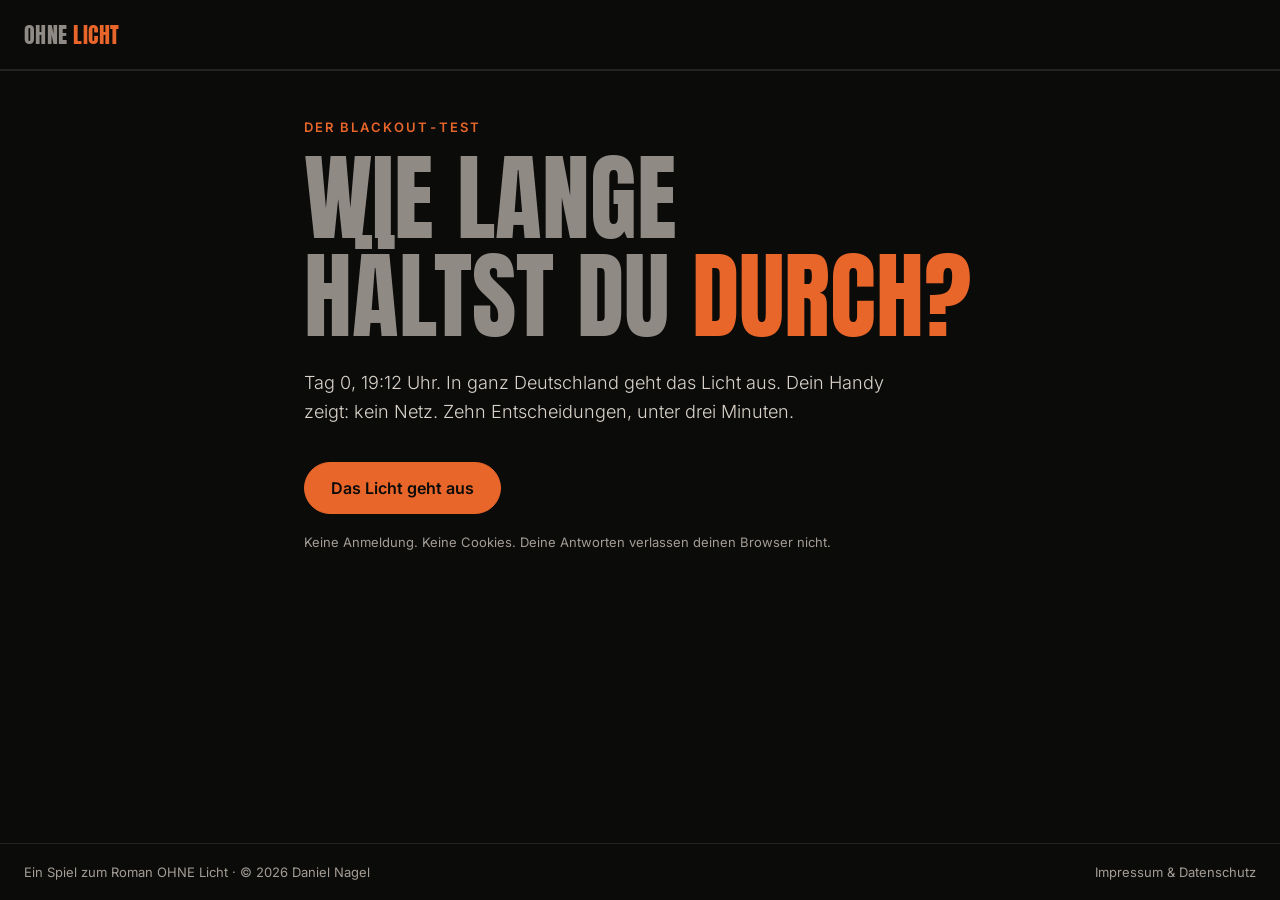
==== test.html @ 7029ccef "Blackout-Test (Prototyp): 10 Fragen, teilbares Ergebnis, Buchwerbung Ergebnis per Link (#ergebnis-…)" ====
<!doctype html>
<html lang="de">
<head>
<meta charset="utf-8">
<meta name="viewport" content="width=device-width, initial-scale=1">
<title>Wie lange hältst du durch? – Der Blackout-Test zu OHNE Licht</title>
<meta name="description" content="Das Licht geht aus. Dein Handy auch. 10 Fragen, unter 3 Minuten: Wie lange würdest du einen Blackout durchhalten? Der Test zum Thriller OHNE Licht von Daniel Nagel.">
<meta name="robots" content="noindex">
<meta name="theme-color" content="#0b0b0a">
<meta property="og:title" content="Wie lange hältst du durch?">
<meta property="og:description" content="Das Licht geht aus. Dein Handy auch. Der Blackout-Test zu OHNE Licht.">
<meta property="og:image" content="assets/cover.jpg">
<link rel="preload" href="assets/fonts/anton-latin-400-normal.woff2" as="font" type="font/woff2" crossorigin>
<link rel="stylesheet" href="test.css">
</head>
<body data-share-url="https://dna20717.github.io/Survivalstory/test.html" data-home="./">
<div class="page">

  <header class="top">
    <a class="brand" href="./" data-home-link>Ohne <span>Licht</span></a>
    <span class="top-meta" id="meta" aria-live="polite"></span>
  </header>

  <div class="progress" aria-hidden="true"><div class="progress-bar" id="bar"></div></div>

  <main class="stage" id="stage">

    <!-- Start -->
    <section class="view" id="v-intro">
      <p class="kicker">Der Blackout-Test</p>
      <h1 class="big">Wie lange<br>hältst du <span class="hot">durch?</span></h1>
      <p class="lead">Tag 0, 19:12 Uhr. In ganz Deutschland geht das Licht aus. Dein Handy zeigt: kein Netz. Zehn Entscheidungen, unter drei Minuten.</p>
      <button class="btn btn-solid" type="button" id="start">Das Licht geht aus</button>
      <p class="fine">Keine Anmeldung. Keine Cookies. Deine Antworten verlassen deinen Browser nicht.</p>
    </section>

    <!-- Frage -->
    <section class="view" id="v-q" hidden>
      <p class="kicker" id="q-time"></p>
      <p class="scene" id="q-scene"></p>
      <h2 class="question" id="q-text" tabindex="-1"></h2>
      <div class="answers" id="q-answers" role="group" aria-labelledby="q-text"></div>
      <button class="back" type="button" id="back">
        <svg width="16" height="16" viewBox="0 0 24 24" fill="none" stroke="currentColor" stroke-width="2" stroke-linecap="round" stroke-linejoin="round" aria-hidden="true"><path d="M19 12H5"/><path d="M11 18l-6-6 6-6"/></svg>
        Zurück
      </button>
    </section>

    <!-- Ergebnis -->
    <section class="view view-result" id="v-result" hidden>
      <p class="kicker" id="r-kicker">Dein Ergebnis</p>
      <div class="days">
        <span class="days-num" id="r-days">0</span>
        <span class="days-unit" id="r-unit">Tage</span>
      </div>
      <h1 class="tier" id="r-tier"></h1>
      <p class="verdict" id="r-verdict"></p>

      <div class="cards">
        <div class="card-mini">
          <p class="card-label">Dein Engpass</p>
          <p class="card-title" id="r-weak-title"></p>
          <p class="card-text" id="r-weak-text"></p>
        </div>
        <div class="card-mini">
          <p class="card-label">Dein Pluspunkt</p>
          <p class="card-title" id="r-plus-title"></p>
          <p class="card-text" id="r-plus-text"></p>
        </div>
      </div>

      <div class="share" id="r-share">
        <a class="btn btn-solid" id="r-wa" href="#" target="_blank" rel="noopener">
          <svg width="18" height="18" viewBox="0 0 24 24" fill="none" stroke="currentColor" stroke-width="2" stroke-linecap="round" stroke-linejoin="round" aria-hidden="true"><path d="M21 11.5a8.4 8.4 0 0 1-12.4 7.4L3 21l2.1-5.4A8.4 8.4 0 1 1 21 11.5z"/></svg>
          Per WhatsApp teilen
        </a>
        <button class="btn btn-line" type="button" id="r-copy">Link kopieren</button>
      </div>
      <p class="copied" id="r-copied" aria-live="polite"></p>
      <button class="btn btn-ghost" type="button" id="r-again">Test neu starten</button>

      <section class="book" aria-labelledby="book-h">
        <div class="book-cover">
          <img src="assets/cover.jpg" width="800" height="1280" alt="Buchcover OHNE Licht von Daniel Nagel" loading="lazy">
        </div>
        <div class="book-body">
          <p class="kicker">Der Roman zum Test</p>
          <h2 class="book-h" id="book-h">Wie lange halten David, Christina und Babba durch?</h2>
          <p class="book-text">In einer Nacht im September gehen in ganz Deutschland die Lichter aus. Ein Vater im Westerwald, eine Studentin in Berlin und ein Biker bei Siegen kämpfen ums Überleben und um die Menschen, die sie lieben.</p>
          <p class="book-quote">„Morgen ist bestimmt alles wieder normal.“</p>
          <div class="shops">
            <a class="btn btn-line" href="https://www.amazon.de/dp/3384962680" target="_blank" rel="noopener">Amazon</a>
            <a class="btn btn-line" href="https://www.thalia.de/shop/home/artikeldetails/A1082127391" target="_blank" rel="noopener">Thalia</a>
            <a class="btn btn-line" href="https://shop.tredition.com/booktitle/OHNE_Licht/W-671-475-716" target="_blank" rel="noopener">tredition</a>
          </div>
        </div>
      </section>

      <section class="real">
        <p class="card-label">Willst du es genau wissen?</p>
        <p class="real-text">Dieser Test ist ein Spiel zum Roman. Die Werte orientieren sich an den Empfehlungen des Bundesamts für Bevölkerungsschutz und Katastrophenhilfe (BBK), ersetzen aber keine echte Vorsorge.</p>
        <ul class="real-links">
          <li><a href="https://www.bbk.bund.de/DE/Warnung-Vorsorge/Vorsorge/Ratgeber-Checkliste/ratgeber-checkliste_node.html" target="_blank" rel="noopener">BBK: Ratgeber und Checkliste für die Notfallvorsorge</a></li>
          <li><a href="https://www.ernaehrungsvorsorge.de/private-vorsorge/notvorrat/vorratskalkulator/" target="_blank" rel="noopener">Vorratskalkulator: Wie viel brauchst du für 10 Tage?</a></li>
        </ul>
      </section>
    </section>

    <noscript><p class="lead">Für diesen Test brauchst du JavaScript. Es speichert nichts und schickt nichts weg.</p></noscript>
  </main>

  <footer class="foot">
    <span>Ein Spiel zum Roman OHNE Licht · © 2026 Daniel Nagel</span>
    <a href="./#rechtliches" data-legal-link>Impressum &amp; Datenschutz</a>
  </footer>

</div>
<script src="test.js"></script>
</body>
</html>
---- test.css ----
@font-face{font-family:Anton;font-style:normal;font-weight:400;font-display:swap;src:url(assets/fonts/anton-latin-400-normal.woff2) format("woff2")}
@font-face{font-family:Inter;font-style:normal;font-weight:300;font-display:swap;src:url(assets/fonts/inter-latin-300-normal.woff2) format("woff2")}
@font-face{font-family:Inter;font-style:normal;font-weight:400;font-display:swap;src:url(assets/fonts/inter-latin-400-normal.woff2) format("woff2")}
@font-face{font-family:Inter;font-style:normal;font-weight:600;font-display:swap;src:url(assets/fonts/inter-latin-600-normal.woff2) format("woff2")}

:root{--accent:#e8662a;--bg:#0b0b0a;--panel:#141311;--ink:#f2ede6;--soft:#d9d3ca;--muted:#a39d95;--line:#262420;--stone:#8f8a84}
*{box-sizing:border-box}
[hidden]{display:none!important}
html{background:var(--bg)}
body{margin:0;background:var(--bg);color:var(--ink);font-family:Inter,system-ui,sans-serif;-webkit-font-smoothing:antialiased}
a{color:var(--accent)}
a:hover{color:#ff8a52}
.page{min-height:100vh;min-height:100svh;display:flex;flex-direction:column}

/* Kopf */
.top{display:flex;align-items:center;justify-content:space-between;gap:16px;padding:18px 24px}
.brand{font-family:Anton,Impact,sans-serif;font-size:22px;letter-spacing:.02em;text-transform:uppercase;color:var(--stone);text-decoration:none}
.brand span{color:var(--accent)}
.brand:hover{color:var(--soft)}
.top-meta{font-size:13px;font-weight:600;letter-spacing:.12em;color:var(--muted);font-variant-numeric:tabular-nums}
.progress{height:2px;background:var(--line)}
.progress-bar{height:100%;width:0;background:var(--accent);transition:width .5s cubic-bezier(.2,.7,.2,1)}

/* Bühne */
.stage{flex:1 1 auto;width:100%;max-width:720px;margin:0 auto;padding:48px 24px 64px}
.view{animation:in .5s cubic-bezier(.2,.7,.2,1) both}
.view.is-leaving{animation:out .22s ease both}
@keyframes in{from{opacity:0;transform:translateY(14px)}to{opacity:1;transform:none}}
@keyframes out{to{opacity:0;transform:translateY(-10px)}}

.kicker{margin:0 0 14px;font-size:13px;font-weight:600;letter-spacing:.16em;text-transform:uppercase;color:var(--accent);font-variant-numeric:tabular-nums}
.big{margin:0 0 24px;font-family:Anton,Impact,sans-serif;font-weight:400;font-size:clamp(52px,11vw,96px);line-height:1.02;text-transform:uppercase;color:var(--stone)}
.hot{color:var(--accent)}
.lead{margin:0 0 36px;font-size:18px;font-weight:300;line-height:1.6;color:var(--soft);max-width:34em}
.fine{margin:20px 0 0;font-size:13px;color:var(--muted)}

/* Buttons */
.btn{display:inline-flex;align-items:center;justify-content:center;gap:10px;min-height:52px;padding:0 26px;border-radius:999px;font:600 16px/1 Inter,system-ui,sans-serif;text-decoration:none;cursor:pointer;transition:transform .2s ease,background-color .2s ease,color .2s ease,box-shadow .2s ease,border-color .2s ease}
.btn-solid{background:var(--accent);color:var(--bg);border:1.5px solid var(--accent)}
.btn-solid:hover{background:#ff7a3d;color:var(--bg);transform:translateY(-2px);box-shadow:0 10px 30px rgba(232,102,42,.28)}
.btn-line{background:transparent;color:var(--ink);border:1.5px solid var(--accent)}
.btn-line:hover{background:var(--accent);color:var(--bg);transform:translateY(-2px)}
.btn-ghost{background:transparent;color:var(--muted);border:1.5px solid var(--line);margin-top:12px}
.btn-ghost:hover{color:var(--ink);border-color:var(--stone)}
.btn:focus-visible,.answer:focus-visible,.back:focus-visible{outline:2px solid var(--ink);outline-offset:4px}

/* Frage */
.scene{margin:0 0 10px;font-size:17px;font-weight:300;font-style:italic;line-height:1.55;color:var(--muted)}
.question{margin:0 0 28px;font-size:clamp(24px,5vw,32px);font-weight:600;line-height:1.25;color:var(--ink);outline:none}
.answers{display:flex;flex-direction:column;gap:12px}
.answer{all:unset;box-sizing:border-box;cursor:pointer;display:flex;align-items:center;gap:16px;min-height:60px;padding:14px 18px;border:1.5px solid var(--line);border-radius:14px;background:var(--panel);font-size:16px;line-height:1.4;color:var(--soft);transition:border-color .2s ease,background-color .2s ease,transform .2s ease,color .2s ease}
.answer:hover{border-color:var(--stone);color:var(--ink)}
.answer .key{flex:0 0 auto;width:30px;height:30px;border-radius:999px;border:1.5px solid var(--stone);display:flex;align-items:center;justify-content:center;font-size:13px;font-weight:600;color:var(--stone);transition:inherit}
.answer.is-picked{border-color:var(--accent);background:#1c1410;color:var(--ink);transform:scale(.99)}
.answer.is-picked .key{background:var(--accent);border-color:var(--accent);color:var(--bg)}
.answer.was-picked{border-color:#5a3a28}
.back{all:unset;cursor:pointer;display:inline-flex;align-items:center;gap:8px;min-height:44px;margin-top:22px;font-size:14px;color:var(--muted)}
.back:hover{color:var(--ink)}
.back[hidden]{display:none}

/* Ergebnis */
.days{display:flex;align-items:baseline;gap:16px;margin:0 0 6px}
.days-num{font-family:Anton,Impact,sans-serif;font-size:clamp(110px,26vw,190px);line-height:.95;color:var(--accent);font-variant-numeric:tabular-nums}
.days-unit{font-family:Anton,Impact,sans-serif;font-size:clamp(36px,8vw,56px);text-transform:uppercase;color:var(--stone)}
.tier{margin:0 0 14px;font-family:Anton,Impact,sans-serif;font-weight:400;font-size:clamp(34px,7vw,48px);line-height:1.05;text-transform:uppercase;color:var(--ink)}
.verdict{margin:0 0 32px;font-size:18px;font-weight:300;line-height:1.6;color:var(--soft);max-width:34em}
.cards{display:grid;grid-template-columns:repeat(auto-fit,minmax(240px,1fr));gap:14px;margin:0 0 32px}
.card-mini{padding:20px;border:1px solid var(--line);border-radius:14px;background:var(--panel)}
.card-label{margin:0 0 8px;font-size:12px;font-weight:600;letter-spacing:.16em;text-transform:uppercase;color:var(--muted)}
.card-title{margin:0 0 6px;font-size:20px;font-weight:600;color:var(--ink)}
.card-text{margin:0;font-size:15px;line-height:1.55;color:var(--soft)}
.share{display:flex;flex-wrap:wrap;gap:12px}
.copied{min-height:20px;margin:10px 0 0;font-size:13px;color:var(--muted)}

/* Buch */
.book{display:grid;grid-template-columns:minmax(0,200px) minmax(0,1fr);gap:32px;align-items:center;margin:56px 0 0;padding:32px;border:1px solid var(--line);border-radius:18px;background:linear-gradient(180deg,#151311,#0f0e0c)}
.book-cover img{display:block;width:100%;height:auto;border-radius:4px;box-shadow:0 20px 50px rgba(0,0,0,.7),0 0 60px rgba(232,102,42,.09),0 0 0 1px rgba(255,255,255,.1)}
.book-h{margin:0 0 12px;font-family:Anton,Impact,sans-serif;font-weight:400;font-size:clamp(26px,5vw,34px);line-height:1.1;text-transform:uppercase;color:var(--ink)}
.book-text{margin:0 0 12px;font-size:16px;font-weight:300;line-height:1.6;color:var(--soft)}
.book-quote{margin:0 0 22px;font-size:17px;font-weight:300;font-style:italic;color:#c9c3ba}
.shops{display:flex;flex-wrap:wrap;gap:10px}
.shops .btn{min-width:120px}

.real{margin:40px 0 0;padding-top:28px;border-top:1px solid var(--line)}
.real-text{margin:0 0 12px;font-size:14px;line-height:1.6;color:var(--muted)}
.real-links{margin:0;padding:0;list-style:none;display:flex;flex-direction:column;gap:8px;font-size:15px}
.real-links a{text-decoration:none;border-bottom:1px solid rgba(232,102,42,.4)}

/* Fuß */
.foot{display:flex;flex-wrap:wrap;justify-content:space-between;gap:8px 24px;padding:20px 24px;border-top:1px solid var(--line);font-size:13px;color:var(--muted)}
.foot a{color:var(--muted);text-decoration:none}
.foot a:hover{color:var(--ink)}

@media (max-width:640px){
  .stage{padding:32px 20px 48px}
  .book{grid-template-columns:1fr;padding:24px;gap:24px}
  .book-cover{max-width:200px}
  .share .btn,.shops .btn{flex:1 1 100%}
  .btn-ghost{width:100%}
}
@media (prefers-reduced-motion:reduce){
  .view,.view.is-leaving{animation:none}
  .btn,.answer,.progress-bar{transition:none}
}
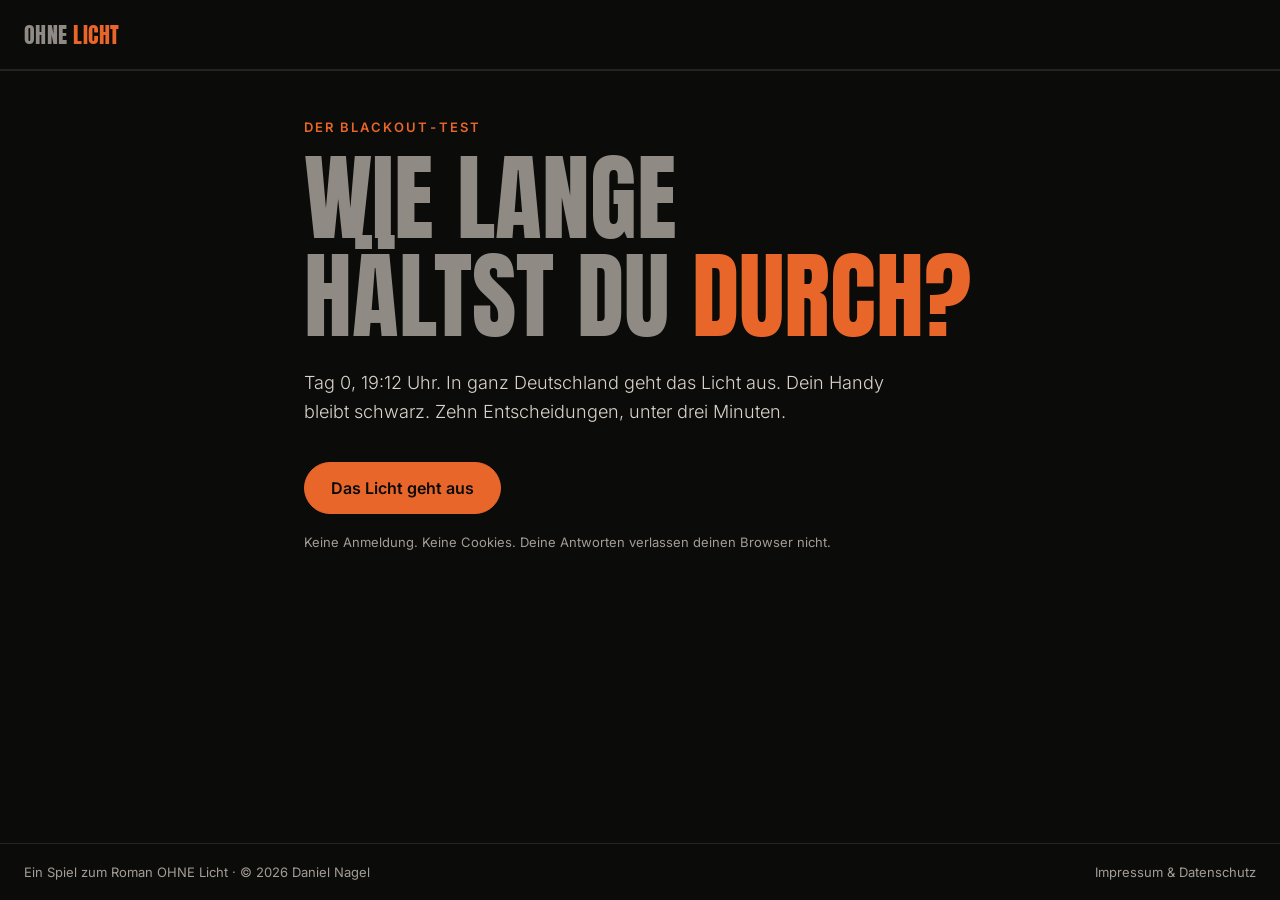
==== commit 2c1ad3f6: "Test: EMP-Logik (kein Handy, keine Displays), 'Vor der Tür' statt Treppenhaus Co-Authored-By: Claude" ====
--- a/test.html
+++ b/test.html
@@ -4,11 +4,11 @@
 <meta charset="utf-8">
 <meta name="viewport" content="width=device-width, initial-scale=1">
 <title>Wie lange hältst du durch? – Der Blackout-Test zu OHNE Licht</title>
-<meta name="description" content="Das Licht geht aus. Dein Handy auch. 10 Fragen, unter 3 Minuten: Wie lange würdest du einen Blackout durchhalten? Der Test zum Thriller OHNE Licht von Daniel Nagel.">
+<meta name="description" content="Das Licht geht aus. Alle Displays bleiben schwarz. 10 Fragen, unter 3 Minuten: Wie lange würdest du einen Blackout durchhalten? Der Test zum Thriller OHNE Licht von Daniel Nagel.">
 <meta name="robots" content="noindex">
 <meta name="theme-color" content="#0b0b0a">
 <meta property="og:title" content="Wie lange hältst du durch?">
-<meta property="og:description" content="Das Licht geht aus. Dein Handy auch. Der Blackout-Test zu OHNE Licht.">
+<meta property="og:description" content="Das Licht geht aus. Alle Displays bleiben schwarz. Der Blackout-Test zu OHNE Licht.">
 <meta property="og:image" content="assets/cover.jpg">
 <link rel="preload" href="assets/fonts/anton-latin-400-normal.woff2" as="font" type="font/woff2" crossorigin>
 <link rel="stylesheet" href="test.css">
@@ -29,7 +29,7 @@
     <section class="view" id="v-intro">
       <p class="kicker">Der Blackout-Test</p>
       <h1 class="big">Wie lange<br>hältst du <span class="hot">durch?</span></h1>
-      <p class="lead">Tag 0, 19:12 Uhr. In ganz Deutschland geht das Licht aus. Dein Handy zeigt: kein Netz. Zehn Entscheidungen, unter drei Minuten.</p>
+      <p class="lead">Tag 0, 19:12 Uhr. In ganz Deutschland geht das Licht aus. Dein Handy bleibt schwarz. Zehn Entscheidungen, unter drei Minuten.</p>
       <button class="btn btn-solid" type="button" id="start">Das Licht geht aus</button>
       <p class="fine">Keine Anmeldung. Keine Cookies. Deine Antworten verlassen deinen Browser nicht.</p>
     </section>
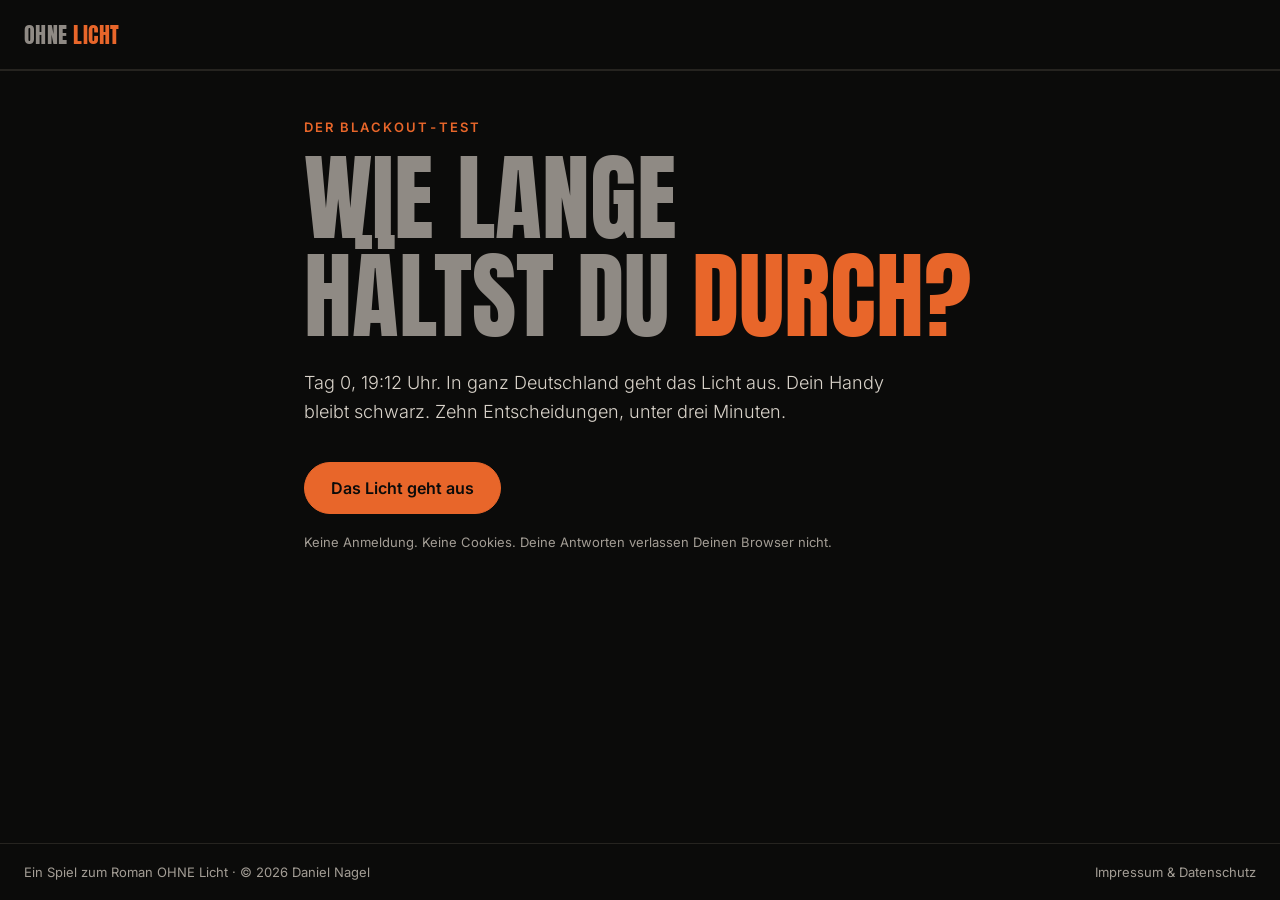
==== commit d102b290: "Anrede durchgehend groß (Du, Dein, Dir, Dich) Co-Authored-By: Claude Opus 5.5 <noreply@anthropic.com" ====
--- a/test.html
+++ b/test.html
@@ -3,11 +3,11 @@
 <head>
 <meta charset="utf-8">
 <meta name="viewport" content="width=device-width, initial-scale=1">
-<title>Wie lange hältst du durch? – Der Blackout-Test zu OHNE Licht</title>
-<meta name="description" content="Das Licht geht aus. Alle Displays bleiben schwarz. 10 Fragen, unter 3 Minuten: Wie lange würdest du einen Blackout durchhalten? Der Test zum Thriller OHNE Licht von Daniel Nagel.">
+<title>Wie lange hältst Du durch? – Der Blackout-Test zu OHNE Licht</title>
+<meta name="description" content="Das Licht geht aus. Alle Displays bleiben schwarz. 10 Fragen, unter 3 Minuten: Wie lange würdest Du einen Blackout durchhalten? Der Test zum Thriller OHNE Licht von Daniel Nagel.">
 <meta name="robots" content="noindex">
 <meta name="theme-color" content="#0b0b0a">
-<meta property="og:title" content="Wie lange hältst du durch?">
+<meta property="og:title" content="Wie lange hältst Du durch?">
 <meta property="og:description" content="Das Licht geht aus. Alle Displays bleiben schwarz. Der Blackout-Test zu OHNE Licht.">
 <meta property="og:image" content="assets/cover.jpg">
 <link rel="preload" href="assets/fonts/anton-latin-400-normal.woff2" as="font" type="font/woff2" crossorigin>
@@ -28,10 +28,10 @@
     <!-- Start -->
     <section class="view" id="v-intro">
       <p class="kicker">Der Blackout-Test</p>
-      <h1 class="big">Wie lange<br>hältst du <span class="hot">durch?</span></h1>
+      <h1 class="big">Wie lange<br>hältst Du <span class="hot">durch?</span></h1>
       <p class="lead">Tag 0, 19:12 Uhr. In ganz Deutschland geht das Licht aus. Dein Handy bleibt schwarz. Zehn Entscheidungen, unter drei Minuten.</p>
       <button class="btn btn-solid" type="button" id="start">Das Licht geht aus</button>
-      <p class="fine">Keine Anmeldung. Keine Cookies. Deine Antworten verlassen deinen Browser nicht.</p>
+      <p class="fine">Keine Anmeldung. Keine Cookies. Deine Antworten verlassen Deinen Browser nicht.</p>
     </section>
 
     <!-- Frage -->
@@ -97,16 +97,16 @@
       </section>
 
       <section class="real">
-        <p class="card-label">Willst du es genau wissen?</p>
+        <p class="card-label">Willst Du es genau wissen?</p>
         <p class="real-text">Dieser Test ist ein Spiel zum Roman. Die Werte orientieren sich an den Empfehlungen des Bundesamts für Bevölkerungsschutz und Katastrophenhilfe (BBK), ersetzen aber keine echte Vorsorge.</p>
         <ul class="real-links">
           <li><a href="https://www.bbk.bund.de/DE/Warnung-Vorsorge/Vorsorge/Ratgeber-Checkliste/ratgeber-checkliste_node.html" target="_blank" rel="noopener">BBK: Ratgeber und Checkliste für die Notfallvorsorge</a></li>
-          <li><a href="https://www.ernaehrungsvorsorge.de/private-vorsorge/notvorrat/vorratskalkulator/" target="_blank" rel="noopener">Vorratskalkulator: Wie viel brauchst du für 10 Tage?</a></li>
+          <li><a href="https://www.ernaehrungsvorsorge.de/private-vorsorge/notvorrat/vorratskalkulator/" target="_blank" rel="noopener">Vorratskalkulator: Wie viel brauchst Du für 10 Tage?</a></li>
         </ul>
       </section>
     </section>
 
-    <noscript><p class="lead">Für diesen Test brauchst du JavaScript. Es speichert nichts und schickt nichts weg.</p></noscript>
+    <noscript><p class="lead">Für diesen Test brauchst Du JavaScript. Es speichert nichts und schickt nichts weg.</p></noscript>
   </main>
 
   <footer class="foot">
